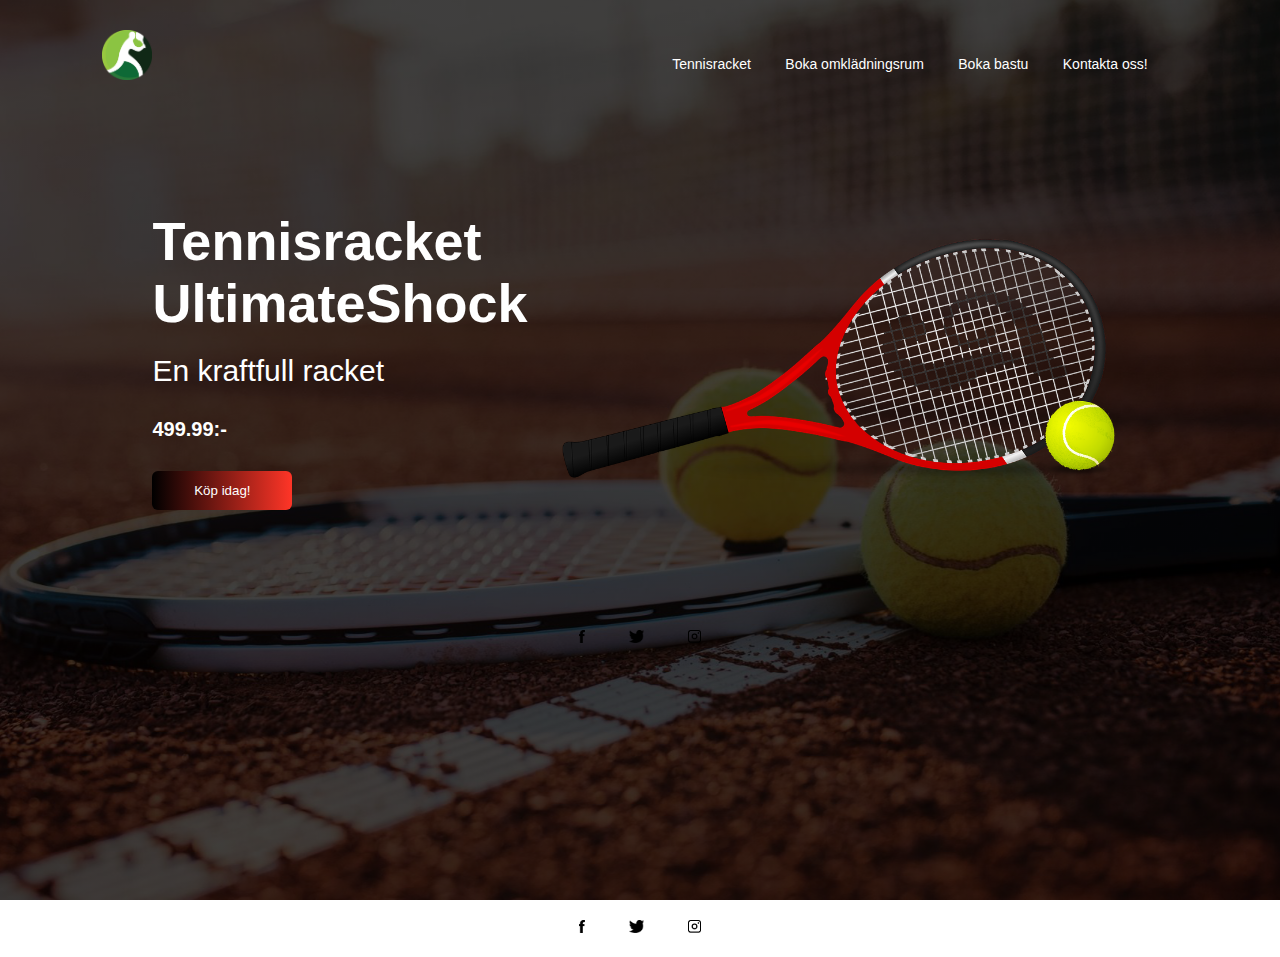
==== Tennis hemsida/index.html @ cb4df14f "Bastu,Omkl, Index" ====
<!DOCTYPE html>
<html lang="en">
<head>
    <meta charset="UTF-8">
    <meta http-equiv="X-UA-Compatible" content="IE=edge">
    <meta name="viewport" content="width=device-width, initial-scale=1.0">
    <title>Document</title>
    <link rel="Stylesheet" href="style.css">

</head>
<body>
    <div class="banner">
        <div class="container">
            <div class="navbar">
                <img src="images/player.png" class="logo">
                <nav>
                    <ul id="menulist">
                        <li><a href="">Tennisracket</a></li>
                        <li><a href="omkl.html">Boka omklädningsrum</a></li>
                        <li><a href="bastu.html">Boka bastu</a></li>
                        <li><a href="">Kontakta oss!</a></li>
                    </ul>
                </nav>
                <img src="images/menu.png" class="menu-icon" 
                onclick="togglemenu()">
            </div>
            <div class="row">
                <div class="col-1">
                    <h2>Tennisracket<br> UltimateShock</h2>
                    <h3>En kraftfull racket</h3>
                    <H4>499.99:-</H4>
                    <button type="button">Köp idag!<img src="images/arrow.png"> </button>
                </div>
                <div class="col-2">
                    <img src="images/racket.png" class="controller">
                    <div class="color-box"></div>
                    <!---<div class="add-btn">
                        <img src="images/add.png">
                        <p><small>Lägg till i kundvagn</small></p>
                    </div> -->
                </div>
            </div>

            <div class="social-links">
                <img src="images/fb.png">
                <img src="images/tw.png">
                <img src="images/ig.png">
            </div>

    </div>
    

        

        <div class="social-links">
            <img src="images/fb.png">
            <img src="images/tw.png">
            <img src="images/ig.png">
        </div>

    </div>

    <script>
        var menulist = document.getElementById("menulist")
        menulist.style.maxHeight= "0px";
        function togglemenu(){
            if(menulist.style.maxHeight == "0px")
            {
                menulist.style.maxHeight= "130px"
            }
            else
            {
                menulist.style.maxHeight = "0px"
            }
        }
    </script>
</body>
</html>
---- Tennis hemsida/style.css ----
*{
    margin: 0;
    padding: 0;
    font-family: sans-serif;
}

.container{
    width: 100%;
    min-height: 100vh;
    padding-left: 8%;
    padding-right: 8%;
    box-sizing: border-box;
    overflow: hidden;
}
.banner{
    width: 100%;
    height: 100vh;
    background-image: linear-gradient(rgba(0,0,0,0.75),rgba(0,0,0,0.75)),url(images/court.png);
    background-size: cover;
    background-position: center;
}

.navbar{
    width: 100%;
    display: flex;
    align-items: center;

}

.logo{
    width: 50px;
    cursor: pointer;
    margin: 30px 0;
}
.menu-icon{
    width: 25px;
    cursor: pointer;
    display: none;

}
nav{
    flex: 1;
    text-align: right;
}

nav ul li{
    list-style: none;
    display:inline-block;
    margin-right: 30px;
}

nav ul li a{
    text-decoration: none;
    color: white;
    font-size: 14px;
}

nav ul li a:hover{
    color: crimson;
}

.row{
    display: flex;
    justify-content: space-between;
    align-items: center;
    margin: 100px 0;
    color: #fff;
}

.col-1{
    flex-basis: 40%;
    position: relative;
    margin-left: 50px;
}

.col-1 h2{
    font-size: 54px;
}
.col-1 h3{
    font-size: 30px;
    color: white;
    font-weight: 100;
    margin: 20px 0 10px;
}

.col-1 h4{
    margin: 30px 0;
    font-size: 20px;
}
button{
    width: 140px;
    border: 0;
    padding: 12px 10px;
    outline: none;
    color: #fff;
    background: linear-gradient(to right, #000, #ff3527);
    border-radius: 6px;
    cursor: pointer;
    transition: width 0.5s;
}

button img{
    width: 30px;
    display: none;
}

button:hover img{
    display: block;
}

button:hover{
    width: 160px;
    display: flex;
    align-items: center;
    justify-content: space-between;
}

.col-1::after{
    content: '';
    width: 10px;
    height: 57%;
    background:linear-gradient(#000, #ff6062);

    left: -40px;
    top: 8px;
}

.col-2{
    position: relative;
    flex-basis: 60%;
    display: flex;
    align-items: center;
}
.col-2 .controller{
    width: 90%;
}

.color-box{
    position: absolute;
    right: 0;
    top: 0;
    background: linear-gradient( #000, #ff575a);
    border-radius: 20px 0 0 20px;
    height: 100%;
    width: 80%;
    z-index: -1;
    transform: translateX(150px);
}

.add-btn img{
    width: 35px;
    margin-bottom: 5px;
}
.add-btn{
    text-align: center;
    color:#fff;
    cursor:pointer;
}

.content{
    width: 100%;
    position: absolute;
    top: 50%;
    bottom: auto;
    transform: translateY(-50%);
    text-align: center;
    color: white;

}
.content h1{
    font-size: 70px;
    margin-top: 80px;
}

.social-links img{
    height: 13px;
    margin: 20px;
    cursor: pointer;
}

.social-links{
    text-align: center;
    bottom: auto;
}

@media only screen and (max-width:700px){

    nav ul{
        width: 100%;
        background: linear-gradient(#000, #ff575a);
        position: absolute;
        top: 75px;
        right: 0;
        z-index: 2;
    }
    nav ul li{
        display: block;
        margin-top: 10px;
        margin-bottom: 10px;
    }
    nav ul li a{
        color: #fff;
    }
    .menu-icon{
        display: block;
    }
    #menulist{
        overflow: hidden;
        transition: 0.5s;
    }
    .row{
        flex-direction: column-reverse;
        margin: 50px 0;
    }
    .col-2{
        flex-basis: 100%;
        margin-bottom: 50px;
    }
    .col-2 .controller{
        width: 77%;
    }
    .color-box{
        transform: translateX(75px);
    }
    .col-1{
        flex-basis: 100%;
    }
    .col-1 h2{
        font-size: 35px;
    }
    .col-1 h3{
        font-size: 15px;
    }
}
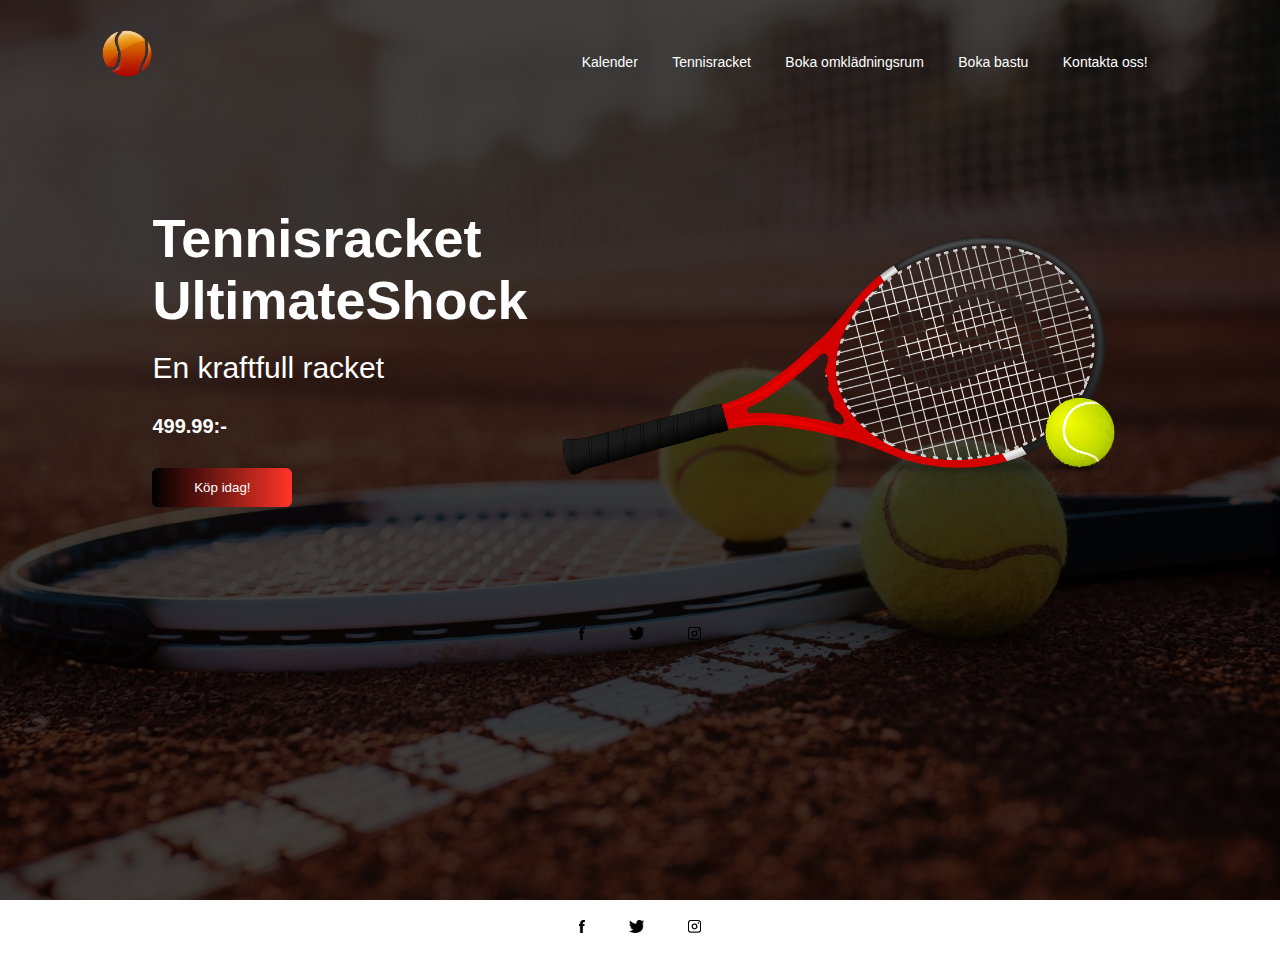
==== commit e9907e7a: "Kalender,bastu och omkl" ====
--- a/Tennis hemsida/index.html
+++ b/Tennis hemsida/index.html
@@ -4,24 +4,27 @@
     <meta charset="UTF-8">
     <meta http-equiv="X-UA-Compatible" content="IE=edge">
     <meta name="viewport" content="width=device-width, initial-scale=1.0">
-    <title>Document</title>
+    <title>Index</title>
     <link rel="Stylesheet" href="style.css">
+    <script defer src="index.js"></script>
 
 </head>
 <body>
+    
     <div class="banner">
         <div class="container">
             <div class="navbar">
-                <img src="images/player.png" class="logo">
+                <img src="images/logo.png" class="logo">
                 <nav>
                     <ul id="menulist">
+                        <li><a href="Kalender.html">Kalender</a></li>
                         <li><a href="">Tennisracket</a></li>
                         <li><a href="omkl.html">Boka omklädningsrum</a></li>
                         <li><a href="bastu.html">Boka bastu</a></li>
                         <li><a href="">Kontakta oss!</a></li>
                     </ul>
                 </nav>
-                <img src="images/menu.png" class="menu-icon" 
+                <img src="images/menubar.png" class="menu-icon" 
                 onclick="togglemenu()">
             </div>
             <div class="row">
@@ -49,9 +52,6 @@
 
     </div>
     
-
-        
-
         <div class="social-links">
             <img src="images/fb.png">
             <img src="images/tw.png">
@@ -59,20 +59,5 @@
         </div>
 
     </div>
-
-    <script>
-        var menulist = document.getElementById("menulist")
-        menulist.style.maxHeight= "0px";
-        function togglemenu(){
-            if(menulist.style.maxHeight == "0px")
-            {
-                menulist.style.maxHeight= "130px"
-            }
-            else
-            {
-                menulist.style.maxHeight = "0px"
-            }
-        }
-    </script>
 </body>
 </html>